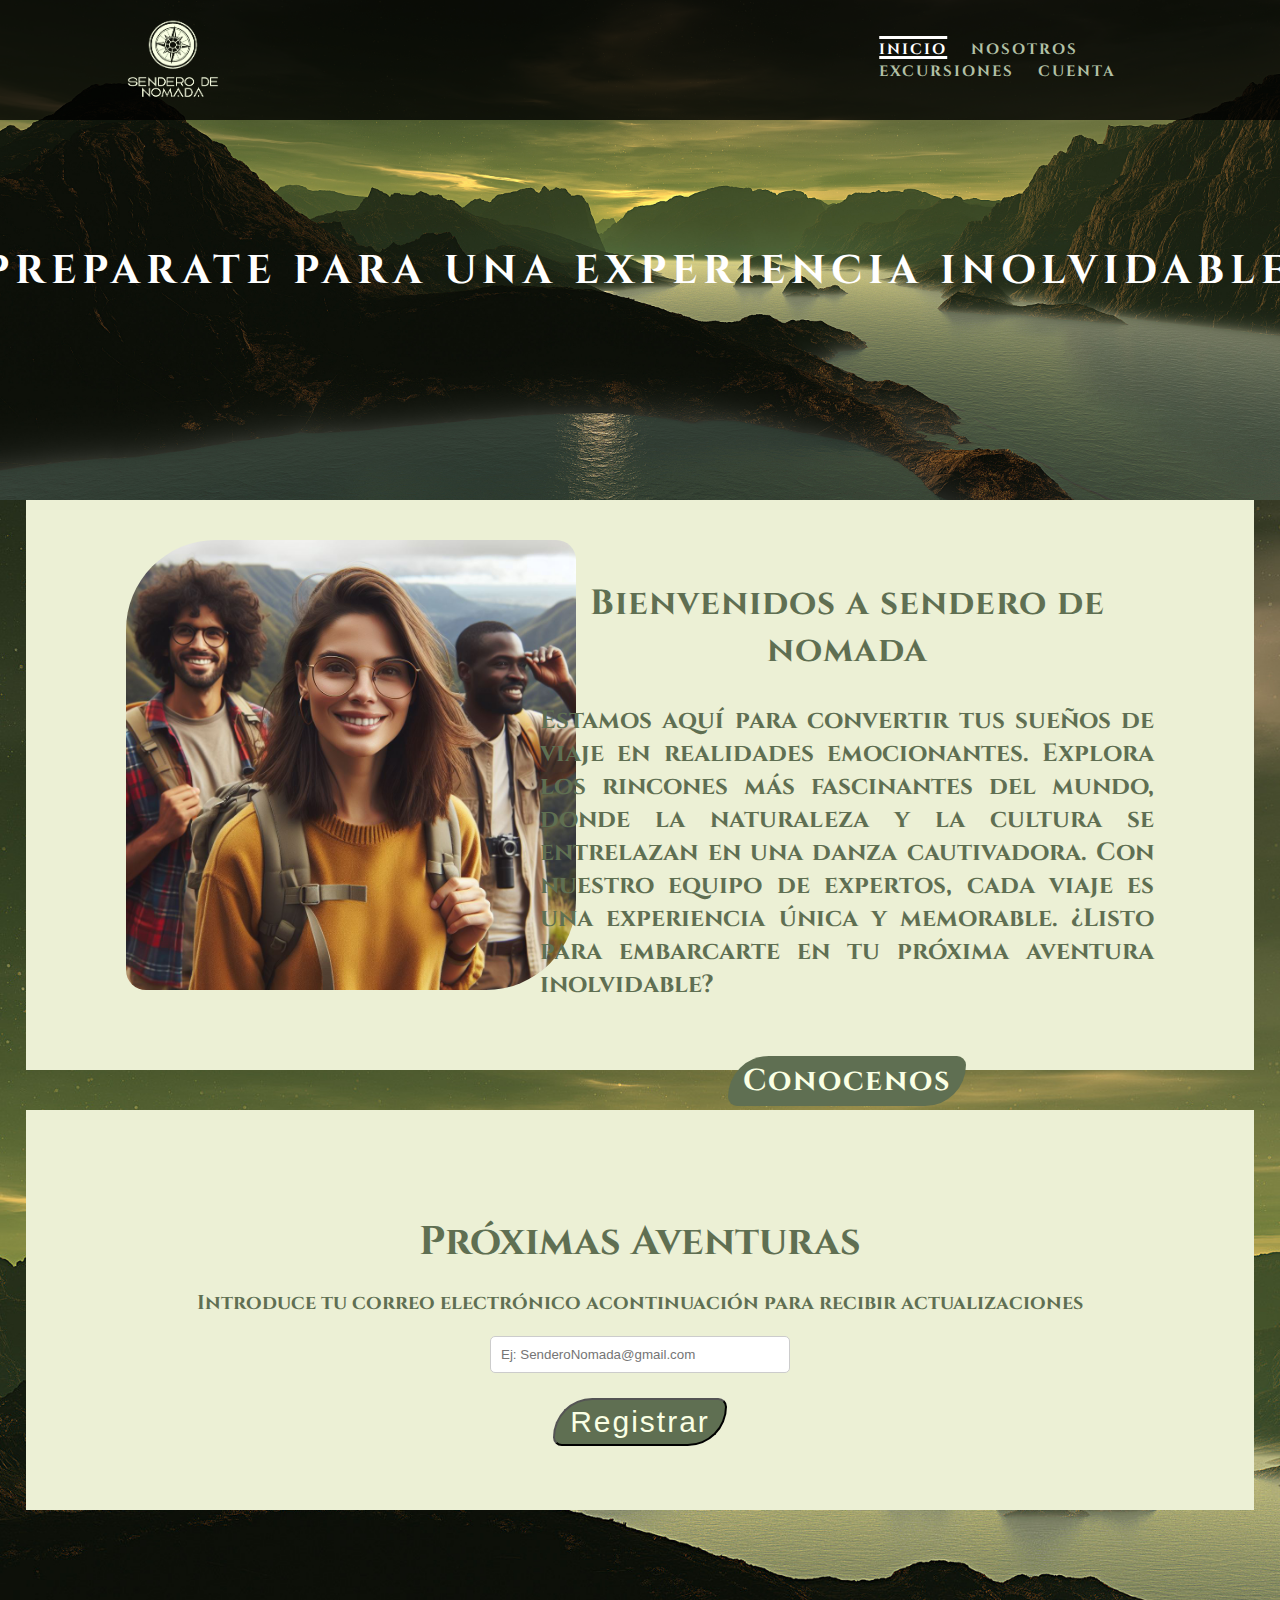
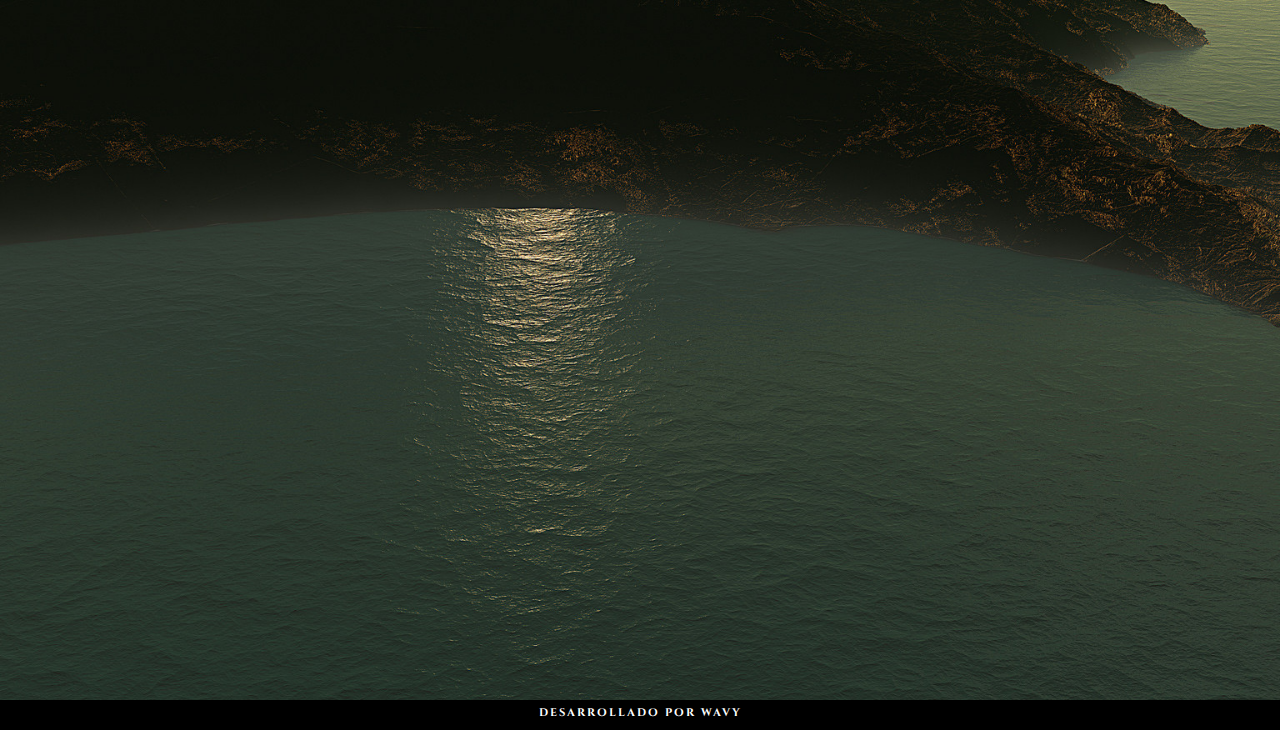
==== index.html @ 863cb7bb "Proyecto aula" ====
<!DOCTYPE html>
<html lang="en">

<head>
    <meta charset="UTF-8">
    <meta name="viewport" content="width=device-width, initial-scale=1.0">


    <link rel="stylesheet" href="index.css">
    <link rel="stylesheet" href="https://cdnjs.cloudflare.com/ajax/libs/font-awesome/6.5.1/css/all.min.css"
        integrity="sha512-DTOQO9RWCH3ppGqcWaEA1BIZOC6xxalwEsw9c2QQeAIftl+Vegovlnee1c9QX4TctnWMn13TZye+giMm8e2LwA=="
        crossorigin="anonymous" referrerpolicy="no-referrer" />
    <link rel="preconnect" href="https://fonts.googleapis.com">
    <link rel="preconnect" href="https://fonts.gstatic.com" crossorigin>


    <link rel="preconnect" href="https://fonts.googleapis.com">
    <link rel="preconnect" href="https://fonts.gstatic.com" crossorigin>
    <link href="https://fonts.googleapis.com/css2?family=Cinzel:wght@600&display=swap" rel="stylesheet">


    <title>SenderoDeNomada</title>
</head>

<body>
    <div class="div-padre">
        <header class="header">

            <div class="menu margen-interno">
                <div class="logo">
                    <a href="index.html"><img src="imagenes/004.png" alt=""></a>
                </div>

                <div class="nav">
                    <a href="Index.html" class="here">Inicio</a>
                    <a href="nosotros.html">Nosotros</a>
                    <a href="#">Excursiones</a>
                    <a href="#">Cuenta</a>
                </div>

                <div class="social">
                    <div><a href="#"><i class="fa-brands fa-twitter fa-2xl"></i></a></div>
                    <div><a href="#"><i class="fa-brands fa-instagram fa-2xl"></i></a></div>
                </div>

            </div>

            <div class="new-Body">
                <div class="typewriter">
                    <br>
                    <br>
                    <h1>¡¡PREPARATE PARA UNA EXPERIENCIA INOLVIDABLE!!</h1>

                </div>

            </div>

        </header>

        <section class="principal">


            <div class="contenedor">

                <div class="imagen">
                    <img src="imagenes/people.jpg" alt="">

                </div>


                <div class="textx">

                    <h1 class="h11">Bienvenidos a sendero de nomada</h1>
                    <p class="p2">Estamos aquí para convertir tus sueños de viaje en realidades emocionantes. Explora
                        los rincones más fascinantes del mundo, donde la naturaleza y la cultura se entrelazan en una
                        danza cautivadora. Con nuestro equipo de expertos, cada viaje es una experiencia única y
                        memorable. ¿Listo para embarcarte en tu próxima aventura inolvidable?</p>

                    <div class="ab">
                        <center><a href="nosotros.html">Conocenos</a></center>
                    </div>
                </div>
            </div>


            <div class="excursiones">

            </div>


            <div class="reseña">

            </div>

            <div class="aventuras">
                <h1 class="prox">Próximas Aventuras</h1>
                <h3>Introduce tu correo electrónico acontinuación para recibir actualizaciones</h3>
                <center>
                    <form action="php/proyecto.php" method="post">
                        <input type="text" name="correo" required placeholder="Ej: SenderoNomada@gmail.com"
                            class="textarea">
                        <br>
                        <input type="submit" value="Registrar" class="submit-btn">
                    </form>
                </center>

            </div>

        </section>

        <footer class="footer margen-interno">
            <nav class="pie">
                <a href="#">Desarrollado por Wavy </a>
            </nav>
        </footer>

    </div>

</body>

</html>
---- index.css ----
* {
    margin: 0px;
    padding: 0px;
    box-sizing: border-box;
}

body {
    font-family: "Cinzel", serif;
    font-optical-sizing: auto;
    font-weight: 700;
    font-style: normal;
}

a {
    text-decoration: none;
}

.padre {
    display: flex;
    flex-flow: column nowrap;
}

.margen-interno {
    padding: 0 50px;
}

.header {
    display: flex;
    flex-flow: column nowrap;
    background: url(imagenes/f01.jpg);
    background-position: center;
    background-attachment: contain;
    background-size: cover;
    height: 500px;

}


.menu {
    background: rgba(0, 0, 0, 0.78);
    display: flex;
    flex-flow: row nowrap;
    align-items: center;
    height: 120px;
}

.logo {
    flex: 1 1 auto;
}

.logo img {
    padding-top: 10px;
    max-width: 30%;
    height: 30%;
}

.logo a {
    color: #fff;
    font-size: 30px;
}

.nav {
    flex: 5 1 auto;
}

.nav a {
    color: #b2c0a5;
    font-size: 15px;
    text-transform: uppercase;
    padding: 0 10px;
    letter-spacing: 2px;
}

.nav .here{
    color: #ffffff;
    text-decoration: underline overline #ffffff 3px;
    
}


.nav a:hover {
    color: #fff;
}


.social {
    flex: 1 1 auto;
    display: flex;
}

.social a {
    color: #b2c0a5;
    padding: 0 5px;
}

.social a:hover {
    color: #ffffff;
}


/* */

.new-Body{ 
  padding-top: 5em;
  display: flex;
  justify-content: center;
}



.typewriter h1 {
    font-size: 40px;
    color: #fff;
    overflow: hidden;
    border-right: .15em solid #5F6F52; 
    white-space: nowrap;
    margin: 0 auto; 
    letter-spacing: .15em; 
    animation: 
      typing 3.5s steps(30, end),
      blink-caret .5s step-end infinite;
  }
  
  /* The typing effect */
  @keyframes typing {
    from { width: 0 }
    to { width: 100% }
  }
  
  /* The typewriter cursor effect */
  @keyframes blink-caret {
    from, to { border-color: transparent }
    50% { border-color: #5F6F52 }
  }
/*  */

.principal{
    background: #525D49;
    height: 1800px;
    color: white;
    background: url(imagenes/f01.jpg);
    background-position: center;
    background-attachment: contain;
    background-size: cover;
}


.contenedor{
    flex: 2 1 auto;
    display: flex;
    flex-flow: row wrap;  
    background: #ecf0d5;
    padding-top: 40px;
    margin-left: 2%;
    margin-right: 2%;
    height: 570px;
    
}

.imagen{
    height: 300px;
    width: 300px;
    margin-left: 100px;
    color: #ffffff;
    font-size: 13px;
    letter-spacing: 1px;
    flex: 1 1 40%;

}

.imagen img{
    height: 450px;
    width: 450px;
    border-radius: 90px 20px;
}

.textx{
    margin-left: -300px;
    height: 300px;
    width: auto;
    color: #5F6F52;
    font-size: 13px;
    letter-spacing: 1px;
    flex: 1 1 40%;
}

.h11{
    padding-top: 40px;
    padding-right: 100px;
    font-size: 35px;
    color: #5F6F52;
    text-align: center;


}
.p2{
    padding-right: 100px;
    padding-top: 30px;
    font-size: 25px;
    text-align: justify;
    letter-spacing: 0.01px;
}
.ab{
    padding-right: 100px;
    margin-top: 60px;
}
.ab a{
    padding: 5px 15px;
    font-size: 30px;
    color: #FAFFE4;
    background: #5F6F52;
    letter-spacing: 2px;
    border-radius: 90px 20px;
    cursor: pointer;
}

.ab a:hover{
    background: #D3E4CD;
    color: #5F6F52;
}

.aventuras{
    margin-top: 40px;
    background: #ecf0d5;
    padding-top: 40px;
    margin-left: 2%;
    margin-right: 2%;
    height: 400px;
    color: #5F6F52;
    align-content: center;
    align-items: center;
}

.prox{
    font-size: 40px;
    text-align: center;
}

h3{
    margin-top: 20px;
    font-size: 20px;
    text-align: center;
}

.textarea {
    padding: 10px;
    border: 1px solid #ccc;
    border-radius: 5px;
    width: 300px;
    margin-top: 20px;
    margin-bottom: 25px;
}
.submit-btn {
    padding: 5px 15px;
    font-size: 30px;
    color: #FAFFE4;
    background: #5F6F52;
    letter-spacing: 2px;
    border-radius: 90px 20px;
    cursor: pointer;
}
.submit-btn:hover {
    background: #D3E4CD;
    color: #5F6F52;
}

.footer {
    background: #000;
    display: flex;
    justify-content: center;
    height: 30px;
}

.pie {
    text-align: center;
}

.pie a {
    color: #fff;
    font-size: 11px;
    text-transform: uppercase;
    padding: o 10px;
    letter-spacing: 2px;
}
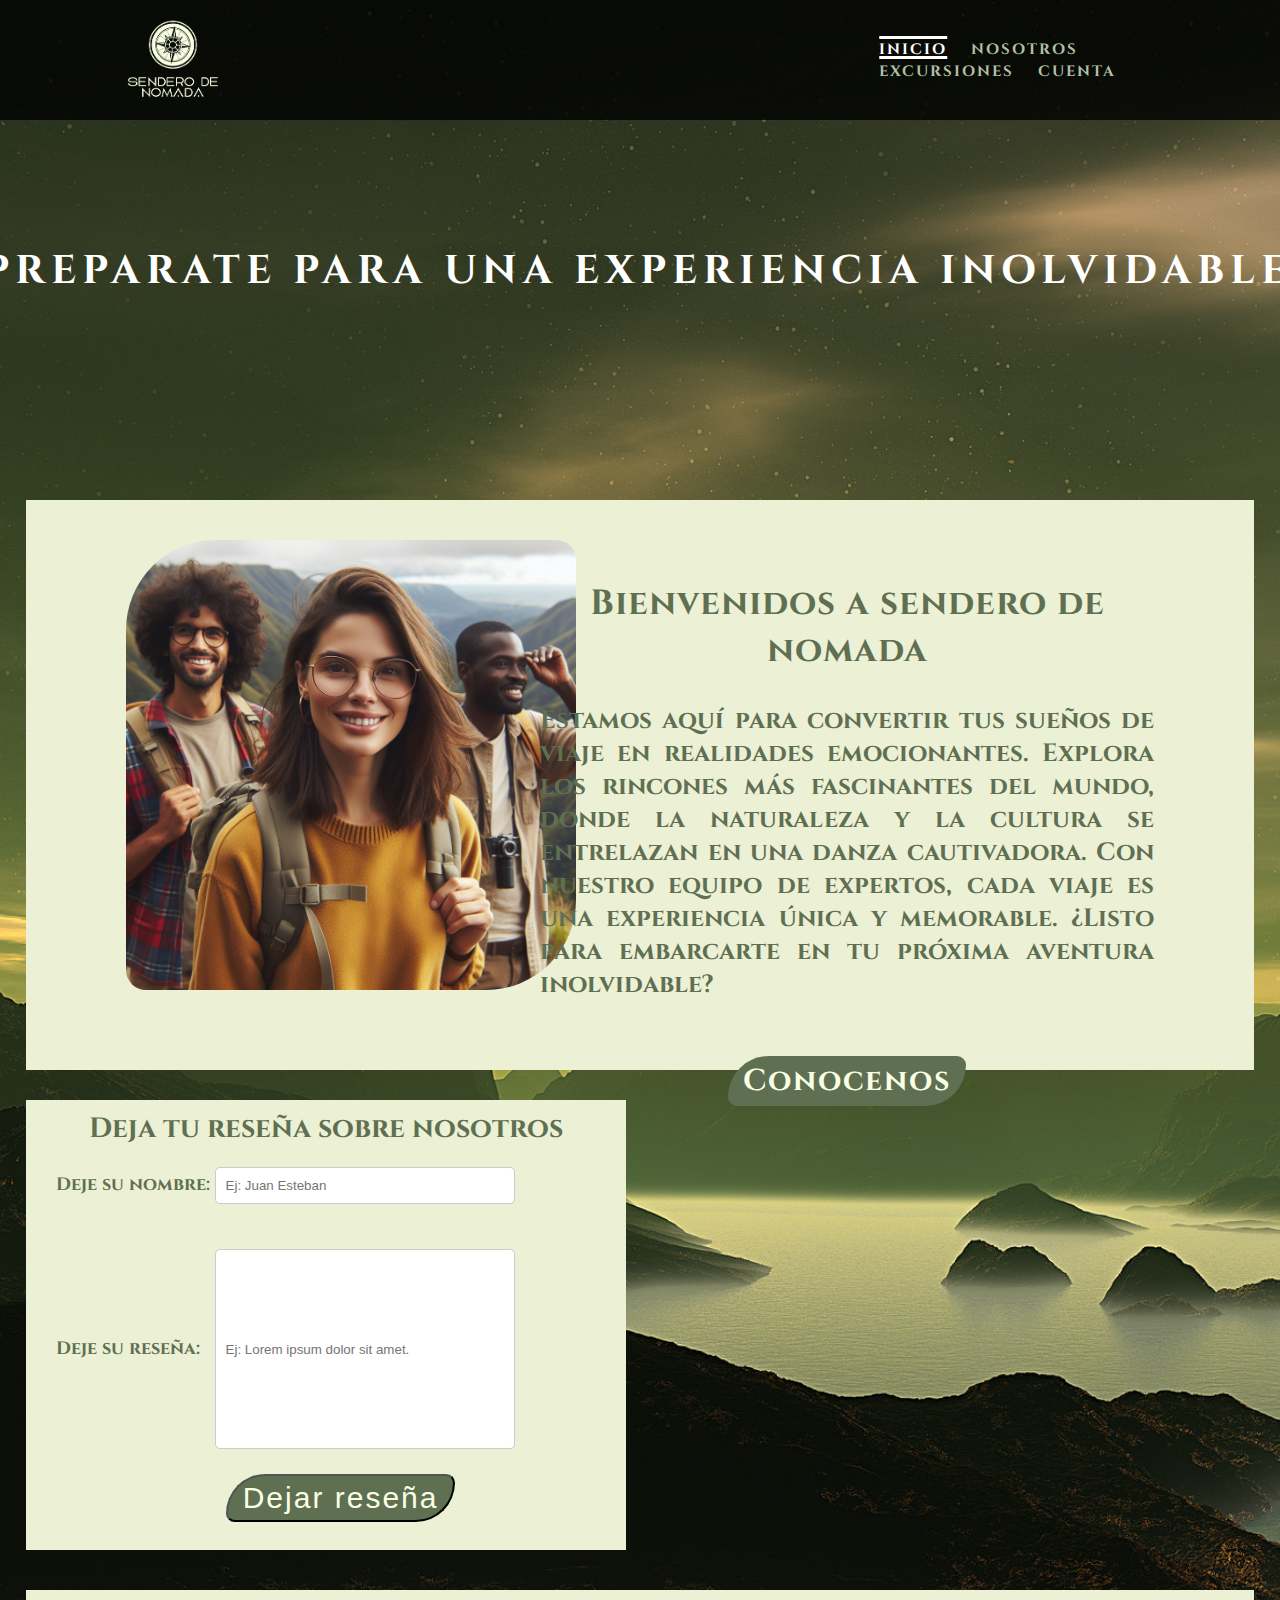
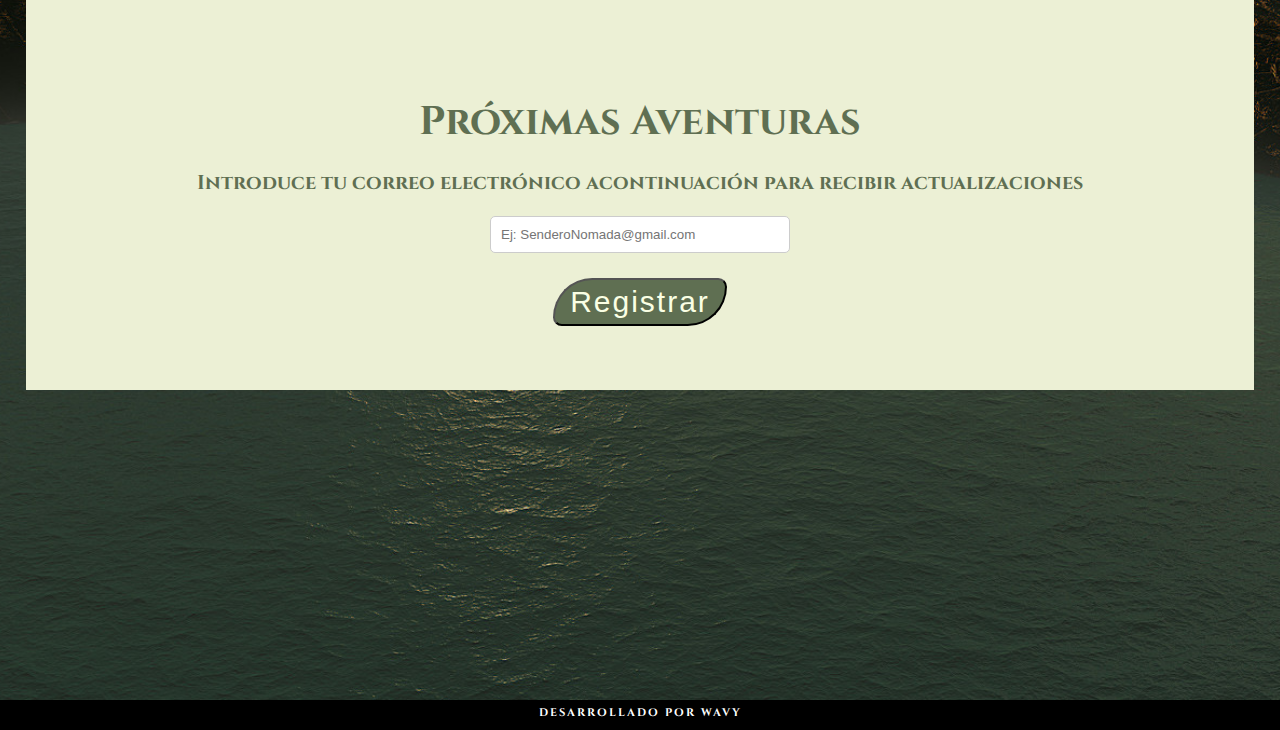
==== commit 83e2de89: "Merge branch 'master' of https://github.com/wilkersito/pro-aula-colombo" ====
--- a/index.html
+++ b/index.html
@@ -1,3 +1,4 @@
+
 <!DOCTYPE html>
 <html lang="en">
 
@@ -32,6 +33,7 @@
                 </div>
 
                 <div class="nav">
+                 
                     <a href="Index.html" class="here">Inicio</a>
                     <a href="nosotros.html">Nosotros</a>
                     <a href="#">Excursiones</a>
@@ -89,7 +91,18 @@
 
 
             <div class="reseña">
+                <div class="DejarReseña">
+                    <h1 class="rsñ">Deja tu reseña sobre nosotros</h1>
+                    <form action="php/Reseña.php" method="post" class="formularioReseñas">
+                        Deje su nombre: <input type="text" name="Nombre" required placeholder="Ej: Juan Esteban" class="textarea">
+                        <br>
+                        Deje su reseña:   <input type="text" name="Reseña" required placeholder="Ej: Lorem ipsum dolor sit amet." class="textarea2">
+                        <br>    
+                        <center><input type="submit" value="Dejar reseña" class="submit-btn"></center>
+                    </form>
+                </div>
 
+                <div class="CajaDeReseñas"></div>
             </div>
 
             <div class="aventuras">
@@ -97,7 +110,7 @@
                 <h3>Introduce tu correo electrónico acontinuación para recibir actualizaciones</h3>
                 <center>
                     <form action="php/proyecto.php" method="post">
-                        <input type="text" name="correo" required placeholder="Ej: SenderoNomada@gmail.com"
+                        <input type="email" name="correo" required placeholder="Ej: SenderoNomada@gmail.com"
                             class="textarea">
                         <br>
                         <input type="submit" value="Registrar" class="submit-btn">
--- a/index.css
+++ b/index.css
@@ -15,22 +15,22 @@
     text-decoration: none;
 }
 
-.padre {
-    display: flex;
-    flex-flow: column nowrap;
-}
-
-.margen-interno {
-    padding: 0 50px;
-}
-
-.header {
+.div-padre {
     display: flex;
     flex-flow: column nowrap;
     background: url(imagenes/f01.jpg);
     background-position: center;
     background-attachment: contain;
     background-size: cover;
+}
+
+.margen-interno {
+    padding: 0 50px;
+}
+
+.header {
+    display: flex;
+    flex-flow: column nowrap;
     height: 500px;
 
 }
@@ -135,13 +135,8 @@
 /*  */
 
 .principal{
-    background: #525D49;
     height: 1800px;
     color: white;
-    background: url(imagenes/f01.jpg);
-    background-position: center;
-    background-attachment: contain;
-    background-size: cover;
 }
 
 
@@ -250,6 +245,47 @@
     margin-top: 20px;
     margin-bottom: 25px;
 }
+
+.textarea2 {
+    padding: 10px;
+    border: 1px solid #ccc;
+    border-radius: 5px;
+    width: 300px;
+    height: 200px;
+    margin-top: 20px;
+    margin-bottom: 25px;
+}
+
+
+.reseña {
+    margin-top: 30px;
+    margin-bottom: 30px;
+    margin-left: 2%;
+    margin-right: 2%;
+
+}
+.DejarReseña{
+    padding-top: 10px;
+    background: #ecf0d5;
+    width: 600px;
+    height: 450px;
+    color: #5F6F52;
+}
+
+.formularioReseñas{
+    font-size: 18px;
+    text-align: left;
+    padding-left: 30px ;
+}
+
+
+
+
+.rsñ{
+    font-size: 28px;
+    text-align: center;
+}
+
 .submit-btn {
     padding: 5px 15px;
     font-size: 30px;
